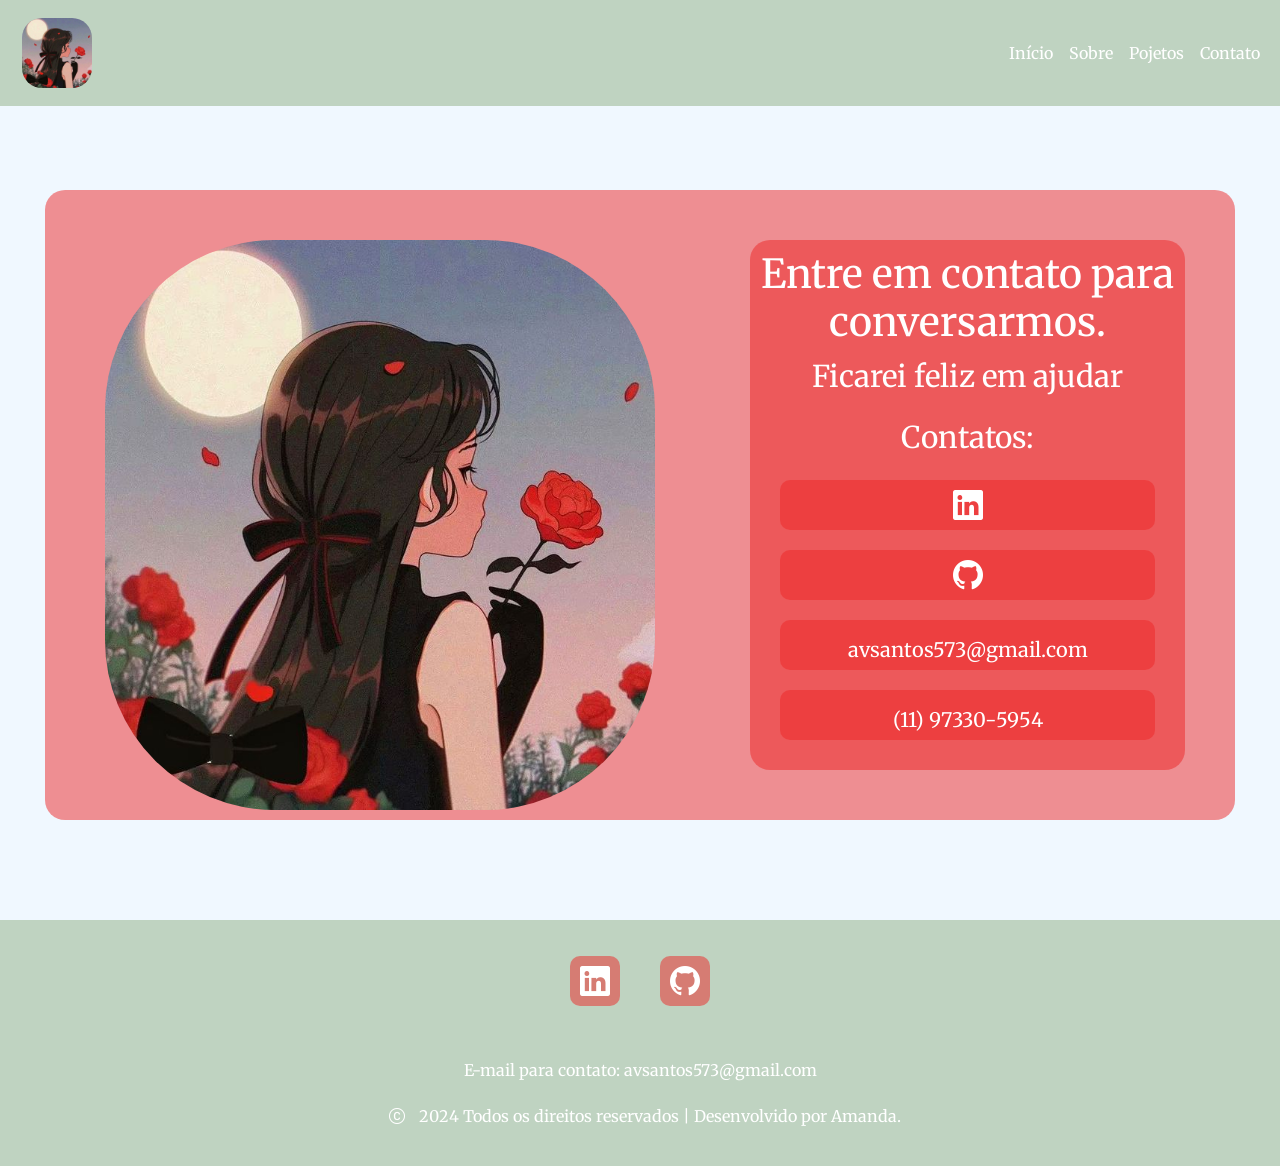
==== contatos/contato.html @ 5b7c1243 "atualzação" ====
<!DOCTYPE html>
<html lang="pt-br">
  <head>
    <meta charset="UTF-8">
    <meta name="viewport" content="width=device-width, initial-scale=1.0">

    <!--Fonte para titulo-->
    <link rel="preconnect" href="https://fonts.googleapis.com">
    <link rel="preconnect" href="https://fonts.gstatic.com" crossorigin>
    <link href="https://fonts.googleapis.com/css2?family=Dancing+Script:wght@400..700&family=Great+Vibes&family=Merriweather:ital,wght@0,300;0,400;0,700;0,900;1,300;1,400;1,700;1,900&display=swap" rel="stylesheet">
    
    <!--Fonte-->
    <link rel="preconnect" href="https://fonts.googleapis.com">
    <link rel="preconnect" href="https://fonts.gstatic.com" crossorigin>
    <link href="https://fonts.googleapis.com/css2?family=Great+Vibes&family=Merriweather:ital,wght@0,300;0,400;0,700;0,900;1,300;1,400;1,700;1,900&display=swap" rel="stylesheet">

    <!--Bootstrap-->
    <link href="https://cdn.jsdelivr.net/npm/bootstrap@5.3.3/dist/css/bootstrap.min.css" rel="stylesheet" integrity="sha384-QWTKZyjpPEjISv5WaRU9OFeRpok6YctnYmDr5pNlyT2bRjXh0JMhjY6hW+ALEwIH" crossorigin="anonymous">
    <link rel="stylesheet" href="https://cdn.jsdelivr.net/npm/bootstrap-icons@1.11.3/font/bootstrap-icons.min.css">

    <!--Estlo-->
    <link rel="stylesheet" href="/css/style.css">
    <link rel="stylesheet" href="/contatos/contato.css">
    <link rel="stylesheet" href="/contatos/contatoResponsivo.css">

    <!--Icon-->
    <link rel="icon"  type="image/x-icon">
    <link rel="shortcut icon" href="./" type="image/x-icon">
    <link rel="shortcut icon" href="/assests/Cute avatar _ Anime.jfif" type="image/x-icon">

    <!--Title-->
    <title>Portfólio</title>
  </head>

<body>
    <header>
      <nav class="navbar navbar-expand-lg fixed-top"> <!--bg-body-tertiary-->
          <div class="container-fluid"  id="navbar">
            <div class="logo-floral">
              <a class="navbar-brand" href="#"><img src="/assests/Cute avatar _ Anime.jfif" alt="Logo da cafeteria Sereneatto"></a>
            </div>
            
            <button class="navbar-toggler" type="button" data-bs-toggle="collapse" data-bs-target="#navbarNav" aria-controls="navbarNav" aria-expanded="false" aria-label="Toggle navigation">
              <span class="navbar-toggler-icon"></span>
            </button>
            
            <div class="collapse navbar-collapse" id="navbarNav">
              <ul class="navbar-nav w-100 justify-content-end">
                <li class="nav-item">
                  <a class="nav-link active" aria-current="page" href="#" onclick="navigateToPage('/index.html')">Início</a>
                </li>

                <li class="nav-item">
                  <a class="nav-link" href="#" onclick="navigateToPage('/sobre/sobre.html')">Sobre</a>
                </li>
                
                <li class="nav-item">
                  <a class="nav-link" href="#" onclick="navigateToPage('/projetos/projetos.html')">Pojetos</a>
                </li>

                <li class="nav-item">
                  <a class="nav-link" href="#" onclick="navigateToPage('/contatos/contato.html')">Contato</a>
                </li>
              </ul>
            </div>
          </div>
        </nav>
    </header>

    <main class="main-contato">
      <section class="imagem-floral">
        <div class="imagem-div-contato">
          <img src="/assests/Cute avatar _ Anime.jfif" alt="">
        </div>
      </section>

      <section class="section-contato">
        <div class="conteudo-principal-contato">

          <div class="tipos-de-contato">
            <h1>
              Entre em contato para conversarmos.
            </h1>
          </div>

          <div class="tipos-de-contato">
            <p>
              Ficarei feliz em ajudar
            </p>
          </div>

          <div class="tipos-de-contato">
            <p>
              Contatos:
            </p>
          </div>

          <div class="container-icons-contato">
            <div class="icone-linkedin">
              <a href="https://www.linkedin.com/in/amanda-veiga-a9927a303"
                  target="_blank" class="w-2 p3 mb-3">
                    <i class="bi bi-linkedin"></i>
              </a>
            </div>
          

            <div class="icone-github">
              <a href="https://github.com/AmandaPVSantos"
                  target="_blank" class="w-2 p3 mb-3">
                    <i class="bi bi-github"></i>
              </a>
            </div>
          </div>

          <div class="eMail-contato">
            <p>avsantos573@gmail.com</p>
          </div>

          <div class="numero-contato">
            <p>(11) 97330-5954</p>
          </div>
        </div>
      </section>
    </main>

    <footer class="text-center">
        <section>
            <div class="footer p-3 d-flex justify-content-center">
                <div class="icone-linkedin">
                  <a href="https://www.linkedin.com/in/amanda-veiga-a9927a303"
                      target="_blank" class="w-2 p3 mb-3">
                        <i class="bi bi-linkedin"></i>
                  </a>
                </div>
                
                <div class="icone-github">
                  <a href="https://github.com/AmandaPVSantos"
                      target="_blank" class="w-2 p3 mb-3">
                        <i class="bi bi-github"></i>
                  </a>
                </div>
            </div>
    
            <div class="footer-text p-3">
              <p>
                E-mail para contato: avsantos573@gmail.com
              </p>
              <p>
                <i class="bi bi-c-circle"></i> 2024  Todos os direitos reservados | Desenvolvido por Amanda.
              </p>
            </div>
        </section>
    </footer>
   
    <script type="text/javascript" src="/contatos/contato.js" ></script>
    <script type="text/javascript" src="/js/script.js"></script>
    <script src="https://cdn.jsdelivr.net/npm/bootstrap@5.3.3/dist/js/bootstrap.bundle.min.js" integrity="sha384-YvpcrYf0tY3lHB60NNkmXc5s9fDVZLESaAA55NDzOxhy9GkcIdslK1eN7N6jIeHz" crossorigin="anonymous"></script>
</body>
</html>
---- css/style.css ----
body {
    background-color: #F0F8FF;
    font-family: "Merriweather", serif;
    color: #fff;
}

.navbar {
    background-color: #BFD3C1;
}

.nav-link, .navbar-nav .nav-link.active, .navbar-nav .nav-link.show  {
    color: #fff;
}

.navbar-nav .nav-item .nav-link {
    transition: color 0.3s; /* Define a transição suave da cor */
}

.navbar-nav .nav-item .nav-link:hover {
    color: #F7D7D0;
}


.navbar-brand img{
    height: 50px;
    margin: 0px 16px 16px 30px;
}

.logo-floral img{
    margin: 10px;
    height: 70px;
    width: 70px;
    border-radius: 20px;
}

.container-principal-home {
    /* margin-top: 150px;
    margin-bottom: 90px; */
    border-radius: 50%;
    margin: 30px;
}

/*paragrafos*/
p {
    color: #fff;
}

.banners-h2 {
    font-size: 60px;
}

.banners-titulo, .banners-titulo-principal{
    background-color: rgba(238, 38, 38, 0.5);
    padding: 10px;
    border-radius: 20px;
    margin-bottom: 20px;
}

.banners-titulo-principal {
    margin-top: 150px;
}

.banners-titulo h2 {
    color: #fff;
    
}

.banners-h2{
    font-family: "Dancing Script", cursive;
    font-style: normal;
    font-size: 40px;
    color: #fff;
}

.banners-p {
    font-family: "Merriweather", serif;
    color: #fff;
}

/*footer*/
.footer {
    background-color: #BFD3C1;
}

.footer-text{
    background-color: #BFD3C1;
}

.bi::before, [class*=" bi-"]::before, [class^=bi-]::before {
    color: #fff;
    padding: 10px;
    size: 50px;
}

.icone-linkedin {
    background-color: rgba(238, 38, 38, 0.5);
    margin: 20px;
    border-radius: 10px;
}

.icone-github {
    background-color: rgba(238, 38, 38, 0.5);
    margin: 20px;
    border-radius: 10px;
}

i.bi-linkedin {
    font-size: 30px; /* ou qualquer outro valor */
}

i.bi-github {
    font-size: 30px; /* ou qualquer outro valor */
}
---- contatos/contato.css ----
.main-contato {
    margin: 190px 45px 100px 45PX;
    display: flex;
    background-color: rgba(238, 38, 38, 0.5);
    border-radius: 20px;
}

.titulo-contato h1{
    font-family: "Dancing Script", cursive;
    font-size: 55px;
}

.paragrafos-contato p {
    font-family: "Dancing Script", cursive;
    font-size: 30px;
    text-align: center;
}

.tipos-de-contato {
    font-family: "Merriweather", serif;
    font-size: 30px;
    text-align: center;
}

.section-contato {
    border-radius: 20px;
}

.conteudo-principal-contato {
    margin: 50px;
    padding: 10px;
    background-color: rgba(238, 38, 38, 0.5);
    border-radius: 20px;
}

.container-icons-contato {
    align-items: center;
    text-align: center;
}

.eMail-contato, .numero-contato {
    background-color: rgba(238, 38, 38, 0.5);
    margin: 20px;
    border-radius: 10px;
    height: 50px;
    align-items: center;
    text-align: center;
    cursor: pointer;
}

.eMail-contato p, .numero-contato p {
    padding: 15px;
    font-size: 20px;
}

.imagem-div-contato img {
    margin-top: 50px;
    margin-right: 45px;
    margin-left: 60px;
    height: 570px;
    width: 550px;
    border-radius: 170px;
}
---- contatos/contatoResponsivo.css ----
/* Responsividade */
@media (max-width: 768px) {
    .main-contato {
        margin: 200px 20px 130px 20px;
        flex-direction: column; /* Adiciona esta linha para melhor adaptação em telas menores */
    }

    .titulo-contato h1 {
        font-size: 3em; /* Ajuste o tamanho da fonte */
        text-align: center;
    }

    .paragrafos-contato p,
    .tipos-de-contato {
        font-size: 1.2em; /* Ajuste o tamanho da fonte */
    }

    .conteudo-principal-contato {
        margin: 5%;
        padding: 5%;
    }

    .eMail-contato, .numero-contato {
        /* margin: 5%; */
        height: auto; /* Permite que o elemento se ajuste ao conteúdo */
        padding: 10px; /* Adiciona padding para melhorar o layout */
    }

    .imagem-div-contato img {
        margin: 100px 90px 20px 80px;
        height: auto; /* Ajusta a altura automaticamente para manter a proporção */
        width: 80%; /* Ajusta a largura conforme a tela */
        border-radius: 30%;
    }
}

@media (max-width: 568px) {
    .main-contato {
        margin: 3% 1%;
    }

    .titulo-contato h1 {
        font-size: 2em; /* Ajuste o tamanho da fonte */
        text-align: center;
    }

    .paragrafos-contato p,
    .tipos-de-contato {
        font-size: 0.9em; /* Ajuste o tamanho da fonte */
    }

    .conteudo-principal-contato {
        margin: 3%;
        padding: 3%;
    }

    .eMail-contato, .numero-contato {
        margin: 3%;
        height: auto;
        padding: 5px;
    }

    .eMail-contato p, .numero-contato p {
        font-size: 0.8em; /* Ajusta o tamanho da fonte */
        padding: 0;
    }

    .imagem-div-contato img {
        margin: 3% auto;
        height: auto;
        width: 90%;
        border-radius: 10%;
    }
}

/* Media Query para telas de 360px */
@media (max-width: 360px) {
    .titulo-contato h1 {
        font-size: 30px; /* Reduzido para telas menores */
    }

    .paragrafos-contato p {
        font-size: 18px; /* Reduzido para telas menores */
    }

    .tipos-de-contato {
        font-size: 18px; /* Reduzido para telas menores */
    }

    .conteudo-principal-contato {
        margin: 10px; /* Reduzido para telas menores */
    }

    .eMail-contato, .numero-contato {
        height: 35px; /* Reduzido para telas menores */
        margin: 5px; /* Reduzido para telas menores */
    }

    .eMail-contato p, .numero-contato p {
        font-size: 14px; /* Reduzido para telas menores */
    }

    .imagem-div-contato img {
        margin-top: 10px;
        margin-right: 14px;
    }
}

/* Media Query para telas de 390px */
@media (max-width: 390px) {
    .titulo-contato h1 {
        font-size: 35px; /* Ajustado para telas de 390px */
    }

    .paragrafos-contato p {
        font-size: 20px; /* Ajustado para telas de 390px */
    }

    .tipos-de-contato {
        font-size: 20px; /* Ajustado para telas de 390px */
    }

    .conteudo-principal-contato {
        margin: 15px; /* Ajustado para telas de 390px */
    }

    .eMail-contato, .numero-contato {
        height: 38px; /* Ajustado para telas de 390px */
        margin: 8px; /* Ajustado para telas de 390px */
    }

    .eMail-contato p, .numero-contato p {
        font-size: 15px; /* Ajustado para telas de 390px */
    }

    .imagem-div-contato img {
        margin-top: 15px; /* Ajustado para telas de 390px */
        margin-right: 12px; /* Ajustado para telas de 390px */
    }
}

/* Media Query para telas de 375px */
@media (max-width: 375px) {

    .main-contato {
        margin-top: 150px;
        margin-bottom: 50px;
    }

    .titulo-contato h1 {
        font-size: 33px; /* Ajustado para telas de 375px */
    }

    .paragrafos-contato p {
        font-size: 19px; /* Ajustado para telas de 375px */
    }

    .tipos-de-contato {
        font-size: 19px; /* Ajustado para telas de 375px */
    }

    .conteudo-principal-contato {
        margin: 15px; /* Ajustado para telas de 375px */
    }

    .eMail-contato, .numero-contato {
        height: 37px; /* Ajustado para telas de 375px */
        margin: 7px; /* Ajustado para telas de 375px */
    }

    .eMail-contato p, .numero-contato p {
        font-size: 14px; /* Ajustado para telas de 375px */
    }

    .imagem-div-contato img {
        margin-top: 300px;
        margin-left: 20px;
        border-radius: 99px;
    }
}

/* Media Query para telas de 414px */
@media (max-width: 414px) {

    .main-contato {
        margin-top: 150px;
        margin-bottom: 50px;
    }

    .titulo-contato h1 {
        font-size: 40px; /* Ajustado para telas de 414px */
    }

    .paragrafos-contato p {
        font-size: 22px; /* Ajustado para telas de 414px */
    }

    .tipos-de-contato {
        font-size: 22px; /* Ajustado para telas de 414px */
    }

    .conteudo-principal-contato {
        margin: 18px; /* Ajustado para telas de 414px */
    }

    .eMail-contato, .numero-contato {
        height: 39px; /* Ajustado para telas de 414px */
        margin: 9px; /* Ajustado para telas de 414px */
    }

    .eMail-contato p, .numero-contato p {
        font-size: 16px; /* Ajustado para telas de 414px */
    }

    .imagem-div-contato img {
        margin-top: 18px;
        margin-left: 25px;
        border-radius: 110px;
    }
}

@media (max-width: 320px) {
    .main-contato {
        margin-top: 160px;
        margin-bottom: 50px;
    }

    .titulo-contato h1 {
        font-size: 25px; /* Reduzido para telas muito pequenas */
    }

    .paragrafos-contato p {
        font-size: 16px; /* Reduzido para telas muito pequenas */
    }

    .tipos-de-contato {
        font-size: 16px; /* Reduzido para telas muito pequenas */
    }

    .conteudo-principal-contato {
        margin: 10px; /* Reduzido para telas muito pequenas */
    }

    .eMail-contato, .numero-contato {
        height: 35px; /* Reduzido para telas muito pequenas */
        margin: 5px; /* Reduzido para telas muito pequenas */
    }

    .eMail-contato p, .numero-contato p {
        font-size: 14px; /* Reduzido para telas muito pequenas */
    }

    .imagem-div-contato img {
        height: auto; /* Mantém a proporção da imagem */
        width: 100%; /* Adapta a imagem ao contêiner */
        margin-top: 10px; /* Ajustado para telas muito pequenas */
        margin-right: 10px; /* Ajustado para telas muito pequenas */
        border-radius: 99px;
    }
}
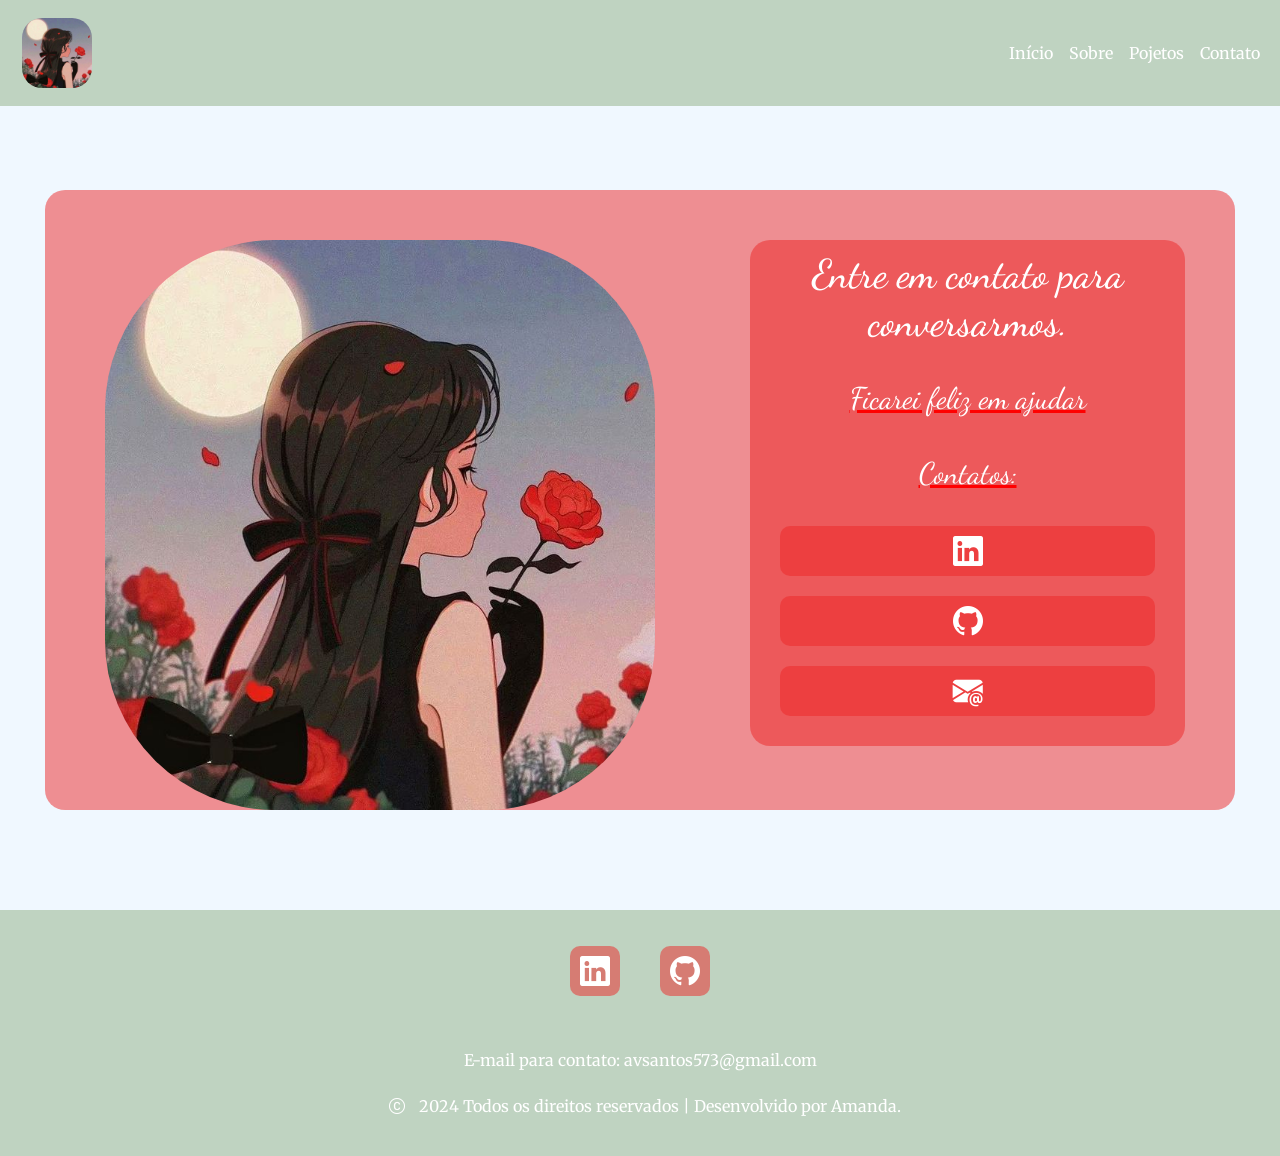
==== commit d79be451: "atualização em contatos" ====
--- a/contatos/contato.html
+++ b/contatos/contato.html
@@ -77,47 +77,45 @@
       <section class="section-contato">
         <div class="conteudo-principal-contato">
 
-          <div class="tipos-de-contato">
-            <h1>
-              Entre em contato para conversarmos.
-            </h1>
-          </div>
-
-          <div class="tipos-de-contato">
-            <p>
-              Ficarei feliz em ajudar
-            </p>
-          </div>
-
-          <div class="tipos-de-contato">
-            <p>
-              Contatos:
-            </p>
+          <div class="container_contatos">
+            <div class="tipos-de-contato">
+              <h1>
+                Entre em contato para conversarmos.
+              </h1>
+            </div>
+  
+            <div class="tipos-de-contato">
+              <p>
+                Ficarei feliz em ajudar
+              </p>
+            </div>
+  
+            <div class="tipos-de-contato">
+              <p>
+                Contatos:
+              </p>
+            </div>
           </div>
 
           <div class="container-icons-contato">
             <div class="icone-linkedin">
-              <a href="https://www.linkedin.com/in/amanda-veiga-a9927a303"
-                  target="_blank" class="w-2 p3 mb-3">
+              <a href="https://www.linkedin.com/in/amanda-veiga-a9927a303" target="_blank" class="w-2 p3 mb-3">
                     <i class="bi bi-linkedin"></i>
               </a>
             </div>
           
 
             <div class="icone-github">
-              <a href="https://github.com/AmandaPVSantos"
-                  target="_blank" class="w-2 p3 mb-3">
+              <a href="https://github.com/AmandaPVSantos" target="_blank" class="w-2 p3 mb-3">
                     <i class="bi bi-github"></i>
               </a>
             </div>
           </div>
 
           <div class="eMail-contato">
-            <p>avsantos573@gmail.com</p>
-          </div>
-
-          <div class="numero-contato">
-            <p>(11) 97330-5954</p>
+            <a href="mailto:avsantos573@gmail.com" class="w-2 p3 mb-3">
+              <i class="bi bi-envelope-at-fill"></i>
+            </a>
           </div>
         </div>
       </section>
--- a/contatos/contato.css
+++ b/contatos/contato.css
@@ -17,9 +17,15 @@
 }
 
 .tipos-de-contato {
-    font-family: "Merriweather", serif;
+    font-family: "Dancing Script", cursive;
     font-size: 30px;
     text-align: center;
+    margin-bottom: 30px;
+}
+
+.tipos-de-contato p {
+    font-family: "Dancing Script", cursive;
+    text-decoration: underline red;
 }
 
 .section-contato {
@@ -38,7 +44,7 @@
     text-align: center;
 }
 
-.eMail-contato, .numero-contato {
+.eMail-contato{
     background-color: rgba(238, 38, 38, 0.5);
     margin: 20px;
     border-radius: 10px;
@@ -48,7 +54,11 @@
     cursor: pointer;
 }
 
-.eMail-contato p, .numero-contato p {
+.eMail-contato a i{
+    font-size: 30px;
+}
+
+.eMail-contato p{
     padding: 15px;
     font-size: 20px;
 }
